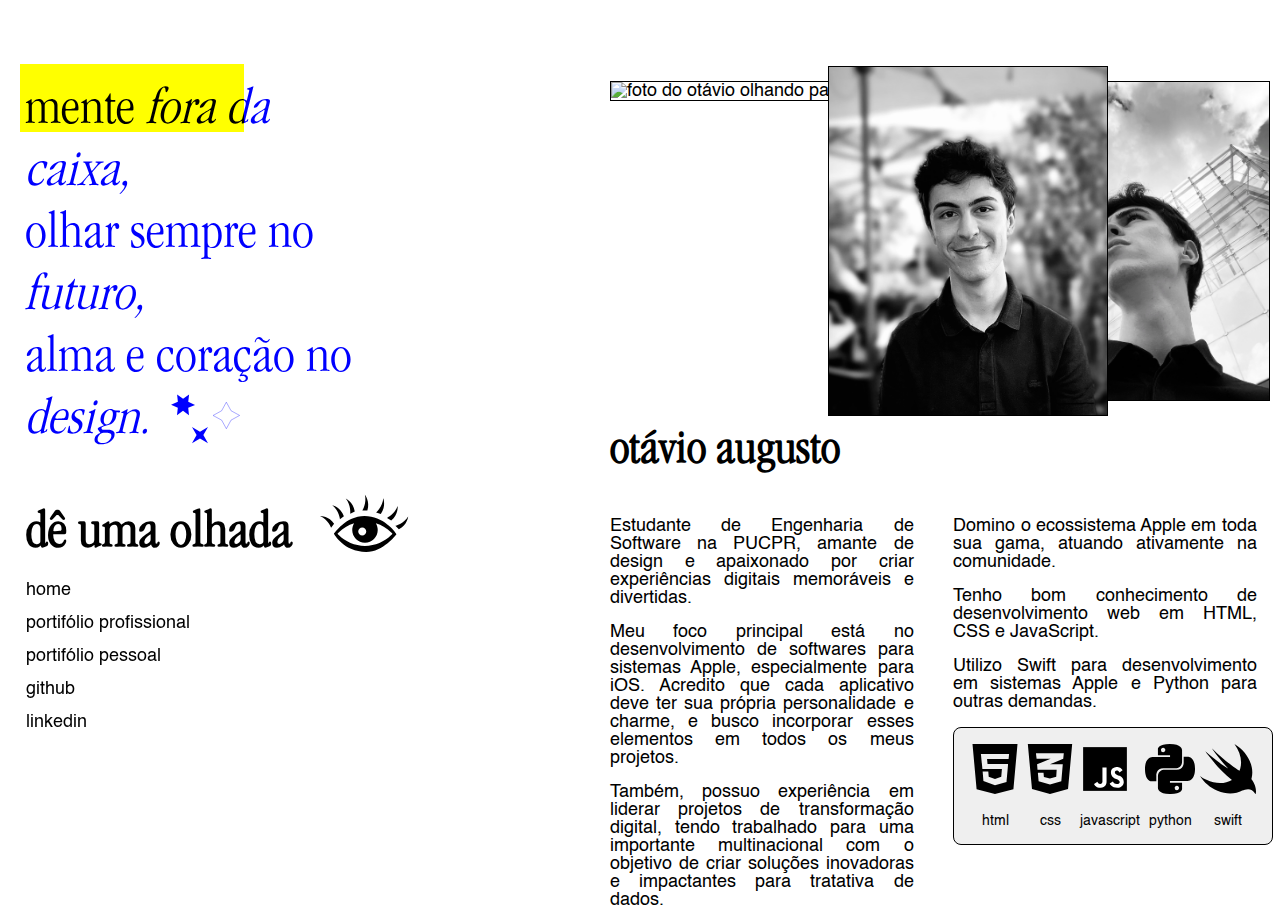
==== index.html @ 3486e1b6 "feat: final setup" ====
<!DOCTYPE html>
<html lang="en">
<head>
    <meta charset="UTF-8">
    <title>Otávio Augusto</title>
    <link rel="stylesheet" href="css/main.css">
</head>
<body>
<section class="main">
    <div class="container">
        <section id="bar">
            <section class="title">
                <div class="container">
                    <div class="square"></div>
                    <h1>mente <i>fora da caixa,</i></h1>
                    <p>olhar sempre no <i>futuro,</i></p>
                    <p>alma e coração no <i>design.</i></p>
                    <img class="ico1" src="images/icons/star_blank.svg" alt="blue star">
                    <img class="ico2" src="images/icons/star_fill.svg" alt="blue star">
                    <img class="ico3" src="images/icons/star_points.svg" alt="blue star">
                </div>
            </section>
            <section class="menu">
                <div class="container">
                    <div>
                        <p>dê uma olhada</p>
                        <div class="eyes">
                            <img id="eye_open" src="images/icons/eye.svg" alt="figura de olho">
                            <img id="eye_closed" src="images/icons/eye_closed.svg" alt="figura de olho">
                        </div>
                    </div>
                    <nav>
                        <ul>
                            <li><a href="index.html">home</a></li>
                            <li><a href="html/projects.html">portifólio profissional</a></li>
                            <li><a href="/html/personal.html">portifólio pessoal</a></li>
                            <li><a href="https://github.com/otavioaugusto-exe">github</a></li>
                            <li><a href="https://www.linkedin.com/in/otavio-augusto-silva/">linkedin</a></li>
                        </ul>
                    </nav>
                </div>
            </section>
        </section>
        <section class="main-content">
            <section class="photos bio">
                <div class="container">
                    <div class="profile_imgr">
                        <img src="/images/main/otavio-piano.png" alt="foto do otávio olhando para o céu">
                    </div>
                    <div class="profile_imgc">
                        <img src="/images/main/otavio.png" alt="foto do otávio">
                    </div>
                    <div class="profile_imgl">
                        <img src="/images/main/otavio-sky.jpeg" alt="foto do otávio trabalhando em seu computador">
                    </div>
                </div>
            </section>
            <section class="details">
                <div class="container">
                    <h2>otávio augusto</h2>
                    <div class="about">
                        <article>
                            <p>Estudante de Engenharia de Software na PUCPR, amante de design e apaixonado por criar experiências digitais
                                memoráveis e divertidas.<p>
                            <p>Meu foco principal está no desenvolvimento de softwares para sistemas Apple, especialmente
                            para iOS. Acredito que cada aplicativo deve ter sua própria personalidade e charme, e busco incorporar
                            esses elementos em todos os meus projetos.</p>
                            <p>Também, possuo experiência em liderar projetos de transformação digital, tendo
                                trabalhado para uma importante multinacional com o objetivo de criar soluções inovadoras e impactantes para
                                tratativa de dados.</p>
                        </article>
                        <article>
                            <p>Domino o ecossistema Apple em toda sua gama, atuando ativamente na comunidade. </p>
                            <p>Tenho bom conhecimento de desenvolvimento web em HTML, CSS e JavaScript.</p>
                            <p>Utilizo Swift para desenvolvimento em sistemas Apple e Python para outras demandas.</p>
                            <div class="pannel">
                                <div>
                                    <img class="ico1" src="images/icons/html.svg" alt="html logo">
                                    <p>html</p>
                                </div>
                                <div>
                                    <img class="ico2" src="images/icons/css.svg" alt="css logo">
                                    <p>css</p>
                                </div>
                                <div>
                                    <img class="ico3" src="images/icons/js.svg" alt="javascript logo">
                                    <p>javascript</p>
                                </div>
                                <div>
                                    <img class="ico4" src="images/icons/python.svg" alt="python logo">
                                    <p>python</p>
                                </div>
                                <div>
                                    <img class="ico5" src="images/icons/swift.svg" alt="swift logo">
                                    <p>swift</p>
                                </div>
                            </div>
                        </article>
                    </div>
                </div>
            </section>
        </section>
    </div>
</section>
</body>
</html>
---- css/main.css ----
@font-face {
    font-family: Helvetica;
    src: url("../fonts/Helvetica.ttf") format("truetype");
}

@font-face {
    font-family: Garamond;
    src: url("../fonts/Garamond.otf") format("opentype");
}

* {
    box-sizing: border-box;
    margin: 0;
    padding: 0;
    font-family: "Helvetica", sans-serif;
    font-size: 18px;
    list-style: none;
}

.container {
    margin: 0 auto;
    max-width: 1366px;
    width: 100%;
    position: relative;
}

#bar, #details_bar {
    position: fixed;
}

#details_bar .container{
    width: 25vw;
    min-width: 300px;
}

.main{
    margin-top: 56px;
}

.main .container{
    display: flex;
    justify-content: space-between;
}

.menu {
    position: sticky;
}

.prefoot {
    margin-bottom: 122px;
}

.menu .container {
    padding: 26px;
    display: block;
}

.menu p {
    font-family: Garamond, "Times New Roman", Times, serif;
    font-weight: bold;
    font-size: 52px;
}

.menu ul li {
    margin-top: 15px;
}

a {
    text-decoration: none;
    color: black;

}

.menu ul li a {
    padding: 0.3rem 4rem 0.3rem 0;
}

.menu ul li a:hover {
    color: blue;
    mix-blend-mode: darken;
}

.menu.proj ul li a:hover {
    color: #6700e5;
    mix-blend-mode: darken;

}

.menu.pessoal ul li a:hover {
    color: #de0000;
    mix-blend-mode: darken;
}

.menu img {
    height: 122px;
    position: absolute;
    top: 0;
    left: 315px;
}

.main-content{
    margin-left: 600px;
    display: block;
    max-height: 800px;
    padding: 10px;
}

.main-content.details{
    margin-left: 300px;
    max-height: 1000px;
    margin-bottom: 20vw;
}

.main-content.details.title{
    margin-bottom: 5vw;
}

.container .main-content {
    padding: 10px;
    width: 750px;
    min-width: 600px;
}

.container .main-content.details {
    padding: 10px;
    width: 70%;
    min-width: 600px;
}

.main-content.proj, .main-content.pessoal {
    margin-top: 60px;
    max-height: max-content;
}

.title {
    width: 75%;
    min-width: 400px;
    max-width: 630px;
}

.title .container{
    padding: 25px;
    display: block;
}

.title h1, .title p, .title i{
    font-family: Garamond, sans-serif;
    font-weight: lighter;
    font-size: 52px;
    mix-blend-mode: darken;
    color: #0000FFFF;
}

.title img{
    height: 8%;
    position: absolute;
}

.title .ico1{
    top: 82%;
    right: 40%;
}

.title .ico2{
    top: 88%;
    right: 48%;
}

.title .ico3{
    top: 78%;
    right: 50%;
}

#eye_closed {
    display: none;
}

.eyes:hover #eye_open {
    display: none;
}

.eyes:hover #eye_closed{
    display: block;
}

.title.proj h1, .title.proj i, .title.proj p{
    color: #6700e5;
}

.title.pessoal h1, .title.pessoal i, .title.pessoal p{
    color: #de0000;
}

.square {
    background-color: yellow;
    width: 56%;
    height: 16%;
    position: absolute;
    left: 5%;
    top: 2%;
    z-index: -1;
}
.square.proj {
    background-color: #22ff00;
}

.square.pessoal {
    background-color: #00d9ff;
}


.photos.bio .container {
    min-height: 350px ;
    width: 100%;
}

.photos {
    min-height: max-content ;
    width: 100%;
    /*overflow: hidden;*/
}

.photos.proj .container {
    display: flex;
    justify-content: space-evenly;
    width: 100%;
}

.photos.proj .projico {
    border: 1px solid white;
}

.photos.proj .onlyphoto img {
    width: 100%;
    object-fit: cover;
    max-height: 60vh;
}

.photos.details img  {
    width: 100%;
    min-height: 600px;
    height: 100%;
    object-fit: cover;
    border: 1px solid black;
}

.photos.proj img {
    margin-top: 1px;
    width: 33%;
    object-fit: cover;
    border: 1px solid black;
}

.photos.pessoal img {
    margin-top: 1px;
    width: 49%;
    object-fit: cover;
    border: 1px solid black;
}

.profile_imgl {
    position: absolute;
    right: 0;
    top: 15px;
}

.profile_imgc {
    position: absolute;
    top: 0;
    left: 33%;
    z-index: 1;
}

.profile_imgr {
    position: absolute;
    top: 15px;
    left: 0;
}

.profile_imgl img, .profile_imgr img {
    height: 320px;
    border: 1px solid black;

}

.profile_imgc img {
    height: 350px;
    border: 1px solid black;

}

.details .container{
    margin-top: 10px;
    display: block;
    background-color: white;
}

.details h2, .details a,  #details_bar .pessoal a {
    font-family: Garamond, "Times New Roman", Times, serif;
    font-weight: bold;
    font-size: 46px;
    color: black;
}

.details a {
    text-decoration: none;
}

.proj .details a:hover {
    color: #6700e5;
}

.pessoal .details a:hover,  #details_bar .pessoal a:hover{
    color: #de0000;
}

.about {
    margin-top: 20px;
    display: flex;
    /*justify-content: space-between;*/
}

.about article {
    min-width: 46%;
    margin-right: 6%;
}

.about article a {
    margin-top: 22px;
    font-size: 22px;
    font-family: Helvetica, Arial, sans-serif;
}

.about article p {
    margin-top: 16px;
    text-align: justify;
}

.pannel {
    background-color: #efefef;
    border: 1px solid black ;
    border-radius: 8px;
    padding: 16px;
    justify-content: space-between;
    display: flex;
    margin-top: 16px;
    min-width: 320px;
}

.pannel img {
    height: 50px;
}

.pannel div p{
    text-align: center;
    font-size: 0.8rem;
}
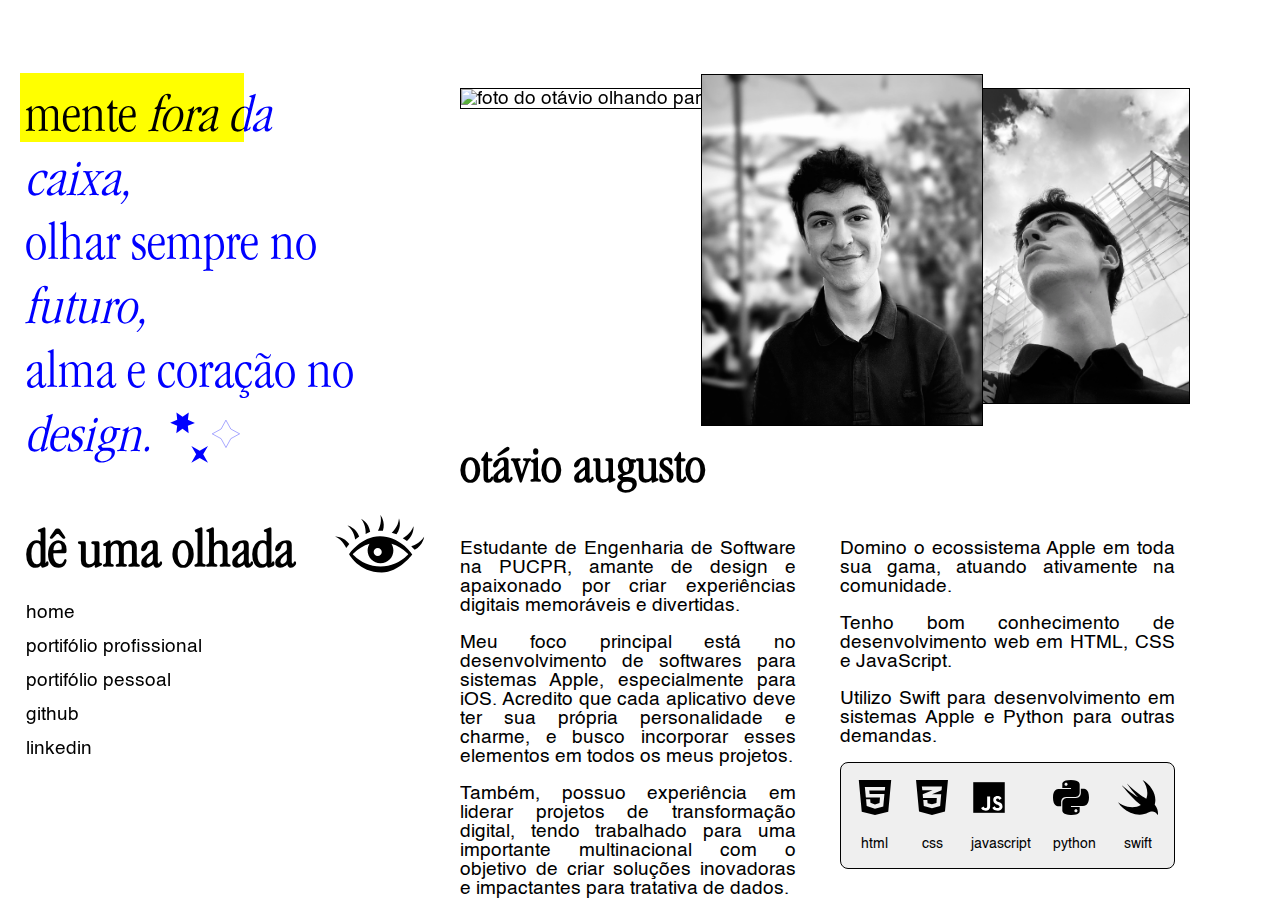
==== commit 5261b4eb: "refactor: better css implementation" ====
--- a/index.html
+++ b/index.html
@@ -9,9 +9,9 @@
 <section class="main">
     <div class="container">
         <section id="bar">
-            <section class="title">
+            <section class="title home">
                 <div class="container">
-                    <div class="square"></div>
+                    <div class="square home"></div>
                     <h1>mente <i>fora da caixa,</i></h1>
                     <p>olhar sempre no <i>futuro,</i></p>
                     <p>alma e coração no <i>design.</i></p>
@@ -20,7 +20,7 @@
                     <img class="ico3" src="images/icons/star_points.svg" alt="blue star">
                 </div>
             </section>
-            <section class="menu">
+            <section class="menu home">
                 <div class="container">
                     <div>
                         <p>dê uma olhada</p>
--- a/css/main.css
+++ b/css/main.css
@@ -6,6 +6,15 @@
 @font-face {
     font-family: Garamond;
     src: url("../fonts/Garamond.otf") format("opentype");
+}
+
+:root {
+    --home-theme: blue;
+    --home-theme-second: yellow;
+    --projects-theme: #6700e5;
+    --projects-theme-second: #22ff00;
+    --personal-theme: #de0000;
+    --personal-theme-second: #00d9ff;
 }
 
 * {
@@ -13,7 +22,7 @@
     margin: 0;
     padding: 0;
     font-family: "Helvetica", sans-serif;
-    font-size: 18px;
+    font-size: 1.1rem;
     list-style: none;
 }
 
@@ -23,7 +32,7 @@
     width: 100%;
     position: relative;
 }
-
+/*FIXA A BAR NA POSIÇÃO NO CANTO ESQUERDO*/
 #bar, #details_bar {
     position: fixed;
 }
@@ -33,76 +42,173 @@
     min-width: 300px;
 }
 
+.prefoot {
+    margin-bottom: 122px;
+}
+
 .main{
-    margin-top: 56px;
-}
-
+    margin-top: 5%;
+}
+
+/*PRA DESKTOP DEIXA MENU DO LADO DO CONTEÚDO*/
 .main .container{
     display: flex;
     justify-content: space-between;
 }
 
+/*REVER ISSO*/
 .menu {
     position: sticky;
 }
 
-.prefoot {
-    margin-bottom: 122px;
-}
-
+/*LINKS FICAM UM EMBAIXO DO OUTRO*/
 .menu .container {
-    padding: 26px;
-    display: block;
-}
-
+    padding: 5%;
+    display: block;
+}
+
+/*"TITULO DÊ UMA OLHADA"*/
 .menu p {
     font-family: Garamond, "Times New Roman", Times, serif;
     font-weight: bold;
-    font-size: 52px;
-}
-
+    font-size: 3rem;
+}
+
+/*ESPAÇO ENTRE OS LINKS DO MENU*/
 .menu ul li {
     margin-top: 15px;
 }
 
+/*ESTILO DOS LINKS*/
 a {
     text-decoration: none;
     color: black;
-
 }
 
 .menu ul li a {
     padding: 0.3rem 4rem 0.3rem 0;
 }
 
-.menu ul li a:hover {
-    color: blue;
+/*HOVER DOS LINKS NAS DIFERENTES SESSÕES*/
+.menu.home ul li a:hover {
+    color: var(--home-theme);
+}
+
+.menu.projects ul li a:hover {
+    color: var(--projects-theme);
+}
+
+.menu.personal ul li a:hover {
+    color: var(--personal-theme);
+}
+
+/*TAMANHO DO TITLE DENTRO DO BAR*/
+.title {
+    width: 75%;
+    min-width: 400px;
+    max-width: 630px;
+}
+
+.title .container{
+    padding: 25px;
+    display: block;
+}
+
+/*DEFINE O TITULO DAS SESSÕES*/
+.title h1, .title p, .title i{
+    font-family: Garamond, sans-serif;
+    font-weight: lighter;
+    font-size: 3rem;
+    /*pode ser 52px*/
     mix-blend-mode: darken;
 }
 
-.menu.proj ul li a:hover {
-    color: #6700e5;
-    mix-blend-mode: darken;
-
-}
-
-.menu.pessoal ul li a:hover {
-    color: #de0000;
-    mix-blend-mode: darken;
-}
-
-.menu img {
-    height: 122px;
+.title.home h1, .title.home i, .title.home p{
+    color: var(--home-theme);
+}
+
+.title.projects h1, .title.projects i, .title.projects p{
+    color: var(--projects-theme);
+}
+
+.title.personal h1, .title.personal i, .title.personal p{
+    color: var(--personal-theme);
+}
+
+/*DEFINE TAMANHO DAS ESTRELAS DA HOME*/
+.title img{
+    height: 8%;
+    position: absolute;
+}
+/*DEFINE LOCALIZAÇÃO DAS ESTRELAS DENTRO DO TITLE*/
+.title .ico1{
+    top: 82%;
+    right: 40%;
+}
+
+.title .ico2{
+    top: 88%;
+    right: 48%;
+}
+
+.title .ico3{
+    top: 78%;
+    right: 50%;
+}
+/*DEFINE A ABERTURA E FECHAMENTO DO OLHO*/
+.eyes img {
+    height: 7rem;
     position: absolute;
     top: 0;
-    left: 315px;
+    left: 330px
+}
+
+#eye_closed {
+    display: none;
+}
+
+.eyes:hover #eye_open {
+    display: none;
+}
+
+.eyes:hover #eye_closed{
+    display: block;
+}
+
+/*LINHA DE MARCA-TEXTO NO TITULO*/
+.square {
+    width: 56%;
+    height: 16%;
+    position: absolute;
+    left: 5%;
+    top: 2%;
+    z-index: -1;
+}
+
+/*ESTILIZAÇÃO DO MARCA-TEXTO NAS SESSÕES*/
+.square.home {
+    background-color: var(--home-theme-second);;
+}
+
+.square.personal {
+    background-color: var(--personal-theme-second);
+}
+
+.square.projects {
+    background-color: var(--projects-theme-second);
 }
 
 .main-content{
-    margin-left: 600px;
     display: block;
     max-height: 800px;
     padding: 10px;
+    margin-left: max(35vw, 450px);
+}
+
+.container .main-content {
+    padding: 10px;
+    width: 750px;
+    min-width: 600px;
 }
 
 .main-content.details{
@@ -115,125 +221,75 @@
     margin-bottom: 5vw;
 }
 
-.container .main-content {
-    padding: 10px;
-    width: 750px;
-    min-width: 600px;
-}
-
 .container .main-content.details {
     padding: 10px;
     width: 70%;
     min-width: 600px;
 }
 
-.main-content.proj, .main-content.pessoal {
-    margin-top: 60px;
+.main-content.projects, .main-content.personal {
+    margin-top: 40px;
     max-height: max-content;
 }
 
-.title {
-    width: 75%;
-    min-width: 400px;
-    max-width: 630px;
-}
-
-.title .container{
-    padding: 25px;
-    display: block;
-}
-
-.title h1, .title p, .title i{
-    font-family: Garamond, sans-serif;
-    font-weight: lighter;
-    font-size: 52px;
-    mix-blend-mode: darken;
-    color: #0000FFFF;
-}
-
-.title img{
-    height: 8%;
-    position: absolute;
-}
-
-.title .ico1{
-    top: 82%;
-    right: 40%;
-}
-
-.title .ico2{
-    top: 88%;
-    right: 48%;
-}
-
-.title .ico3{
-    top: 78%;
-    right: 50%;
-}
-
-#eye_closed {
-    display: none;
-}
-
-.eyes:hover #eye_open {
-    display: none;
-}
-
-.eyes:hover #eye_closed{
-    display: block;
-}
-
-.title.proj h1, .title.proj i, .title.proj p{
-    color: #6700e5;
-}
-
-.title.pessoal h1, .title.pessoal i, .title.pessoal p{
-    color: #de0000;
-}
-
-.square {
-    background-color: yellow;
-    width: 56%;
-    height: 16%;
-    position: absolute;
-    left: 5%;
-    top: 2%;
-    z-index: -1;
-}
-.square.proj {
-    background-color: #22ff00;
-}
-
-.square.pessoal {
-    background-color: #00d9ff;
-}
-
-
+/*CONJUNTO DE 3 FOTOS NA HOME*/
 .photos.bio .container {
-    min-height: 350px ;
-    width: 100%;
-}
-
+    min-height: 20rem;
+    width: 100%;
+}
+
+.profile_imgl {
+    position: absolute;
+    right: 0;
+    top: 1.5vh;
+}
+
+.profile_imgc {
+    position: absolute;
+    top: 0;
+    left: 33%;
+    z-index: 1;
+}
+
+.profile_imgr {
+    position: absolute;
+    left: 0;
+    top: 1.5vh;
+}
+
+.profile_imgl img, .profile_imgr img {
+    height: 18rem;
+    border: 1px solid black;
+}
+
+.profile_imgc img {
+    height: 20rem;
+    border: 1px solid black;
+}
+
+/*PHOTOS DOS CONTEÚDOS DE ARTIGOS*/
 .photos {
     min-height: max-content ;
     width: 100%;
-    /*overflow: hidden;*/
-}
-
-.photos.proj .container {
+}
+
+.photos.projects img {
+    width: 33%;
+    object-fit: cover;
+    border: 1px solid black;
+}
+
+.photos.projects .container {
     display: flex;
     justify-content: space-evenly;
     width: 100%;
 }
 
-.photos.proj .projico {
-    border: 1px solid white;
-}
-
-.photos.proj .onlyphoto img {
+.photos .onlyphoto.projects img, .photos .onlyphoto.personal img {
     width: 100%;
     object-fit: cover;
     max-height: 60vh;
+    border: 1px solid black;
 }
 
 .photos.details img  {
@@ -244,61 +300,24 @@
     border: 1px solid black;
 }
 
-.photos.proj img {
-    margin-top: 1px;
-    width: 33%;
-    object-fit: cover;
-    border: 1px solid black;
-}
-
-.photos.pessoal img {
+.photos.personal img {
     margin-top: 1px;
     width: 49%;
     object-fit: cover;
     border: 1px solid black;
 }
 
-.profile_imgl {
-    position: absolute;
-    right: 0;
-    top: 15px;
-}
-
-.profile_imgc {
-    position: absolute;
-    top: 0;
-    left: 33%;
-    z-index: 1;
-}
-
-.profile_imgr {
-    position: absolute;
-    top: 15px;
-    left: 0;
-}
-
-.profile_imgl img, .profile_imgr img {
-    height: 320px;
-    border: 1px solid black;
-
-}
-
-.profile_imgc img {
-    height: 350px;
-    border: 1px solid black;
-
-}
-
 .details .container{
-    margin-top: 10px;
+    margin-top: 2%;
     display: block;
     background-color: white;
 }
 
-.details h2, .details a,  #details_bar .pessoal a {
+/*FONTE ESTILO JORNAL PARA TITULOS*/
+.details h2, .details a,  #details_bar .personal a {
     font-family: Garamond, "Times New Roman", Times, serif;
     font-weight: bold;
-    font-size: 46px;
+    font-size: 2.8rem;
     color: black;
 }
 
@@ -306,14 +325,16 @@
     text-decoration: none;
 }
 
-.proj .details a:hover {
+/*HOVER DOS LINKS DOS ARTIGOS*/
+.projects .details a:hover {
     color: #6700e5;
 }
 
-.pessoal .details a:hover,  #details_bar .pessoal a:hover{
+.personal .details a:hover,  #details_bar .personal a:hover{
     color: #de0000;
 }
 
+/*DEFINE OS ESTILIZACÃO PARAGRÁFOS DO ABOUT*/
 .about {
     margin-top: 20px;
     display: flex;
@@ -325,33 +346,34 @@
     margin-right: 6%;
 }
 
+.about article p {
+    margin-top: 2vh;
+    text-align: justify;
+}
+
 .about article a {
     margin-top: 22px;
     font-size: 22px;
     font-family: Helvetica, Arial, sans-serif;
 }
 
-.about article p {
-    margin-top: 16px;
-    text-align: justify;
-}
-
+/*PAINEL DE TECNOLOGIAS TRABALHADAS*/
 .pannel {
-    background-color: #efefef;
+    display: flex;
+    justify-content: space-between;
+    margin-top: 5%;
+    min-width: 30%;
+    padding: 5%;
     border: 1px solid black ;
     border-radius: 8px;
-    padding: 16px;
-    justify-content: space-between;
-    display: flex;
-    margin-top: 16px;
-    min-width: 320px;
+    background-color: #efefef;
 }
 
 .pannel img {
-    height: 50px;
+    height: 2rem;
 }
 
 .pannel div p{
+    font-size: 0.8rem;
     text-align: center;
-    font-size: 0.8rem;
-}
+}
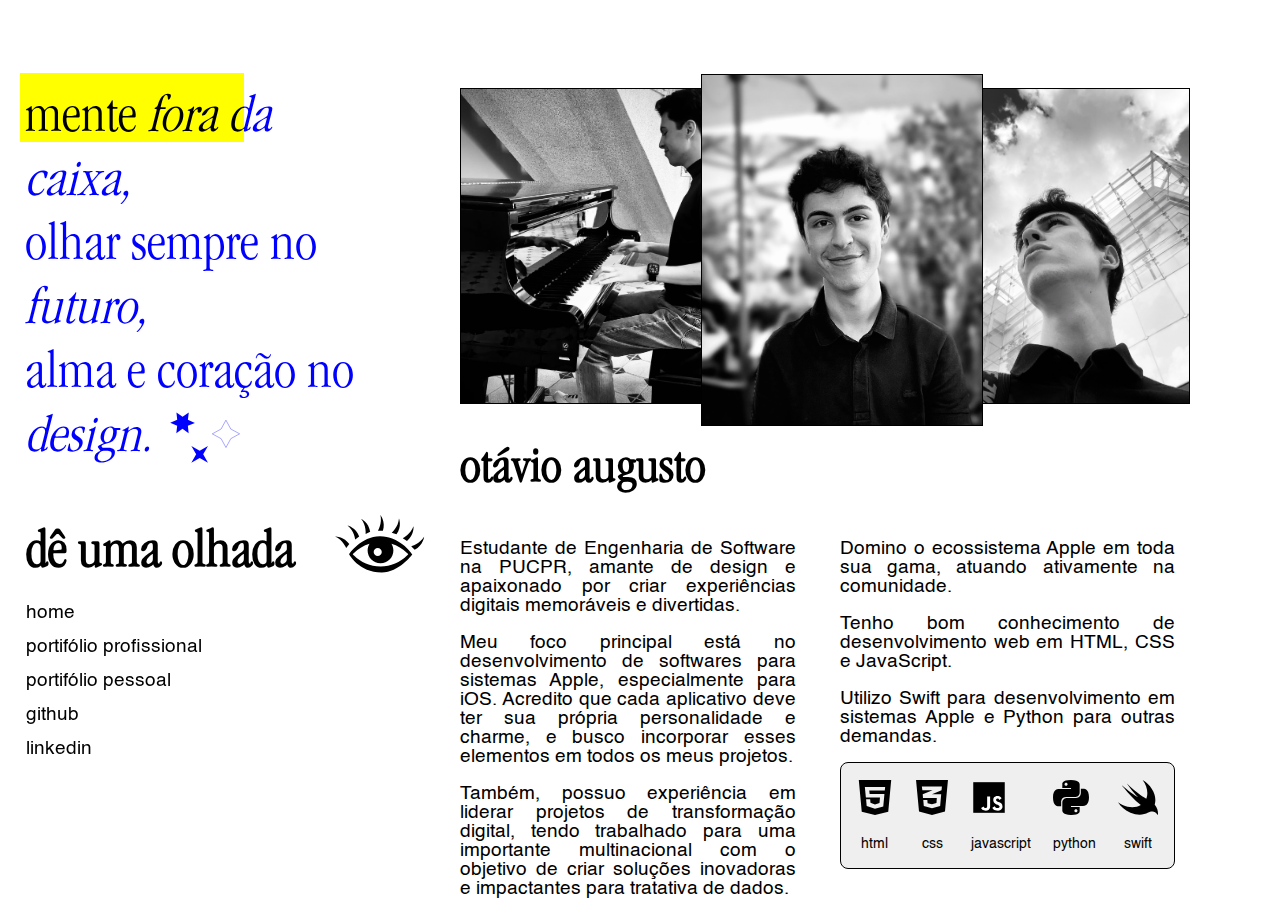
==== commit 6655e10d: "chore: change images file source" ====
--- a/index.html
+++ b/index.html
@@ -2,6 +2,7 @@
 <html lang="en">
 <head>
     <meta charset="UTF-8">
+    <meta name="viewport" content="width=device-width, initial-scale=1.0">
     <title>Otávio Augusto</title>
     <link rel="stylesheet" href="css/main.css">
 </head>
@@ -45,7 +46,7 @@
             <section class="photos bio">
                 <div class="container">
                     <div class="profile_imgr">
-                        <img src="/images/main/otavio-piano.png" alt="foto do otávio olhando para o céu">
+                        <img src="/images/personal/otavio-piano1.png" alt="foto do otávio olhando para o céu">
                     </div>
                     <div class="profile_imgc">
                         <img src="/images/main/otavio.png" alt="foto do otávio">
--- a/css/main.css
+++ b/css/main.css
@@ -377,3 +377,116 @@
     font-size: 0.8rem;
     text-align: center;
 }
+
+/* Adaptação para dispositivos móveis */
+@media (max-width: 480px) {
+    * {
+        font-size: 1rem;
+    }
+
+    .container {
+        padding: 10px;
+        max-width: 100%;
+    }
+
+    .main {
+        margin-top: 10px;
+    }
+
+    .main .container {
+        flex-direction: column;
+    }
+
+    .main-content, .main-content.details {
+        margin-left: 0;
+        max-height: none;
+        padding: 5px;
+    }
+
+    .container .main-content {
+        padding: 5px;
+        width: 90vw;
+        min-width: 100px;
+    }
+
+    .title {
+        max-width: 70vw;
+        min-width: 0;
+    }
+
+    .title h1, .title p, .title i {
+        font-size: 2rem;
+    }
+
+    #bar, #details_bar {
+        position: relative;
+    }
+
+    #details_bar .container {
+        width: 100%;
+        min-width: auto;
+    }
+
+    .menu p {
+        font-size: 2rem;
+    }
+
+    .eyes img{
+        left: 60vw;
+    }
+
+    .profile_imgc img {
+
+    }
+
+    .photos .container {
+        display: flex;
+        flex-direction: row;
+    }
+
+    .photos.projects img {
+        width: 33%;
+        margin-bottom: 10px;
+    }
+
+    .photos.details {
+        max-width: 90vw;
+        max-height: max-content;
+        overflow: hidden;
+    }
+
+    .photos.details img  {
+        min-height: auto;
+        object-fit: contain;
+    }
+
+    .profile_imgl img, .profile_imgr img {
+        height: 12rem;
+    }
+
+    .profile_imgc img {
+        height: 14rem;
+    }
+
+    .details h2, .details a {
+        font-size: 2rem;
+    }
+
+    .pannel {
+        display: flex;
+        flex-direction: column;
+        max-width: 100%;
+    }
+
+    .pannel div {
+        display: flex;
+        margin-top: 2vh;
+        justify-content: left;
+        margin-left: 5vw;
+    }
+
+    .pannel img {
+        margin-right: 5vw;
+    }
+}
+
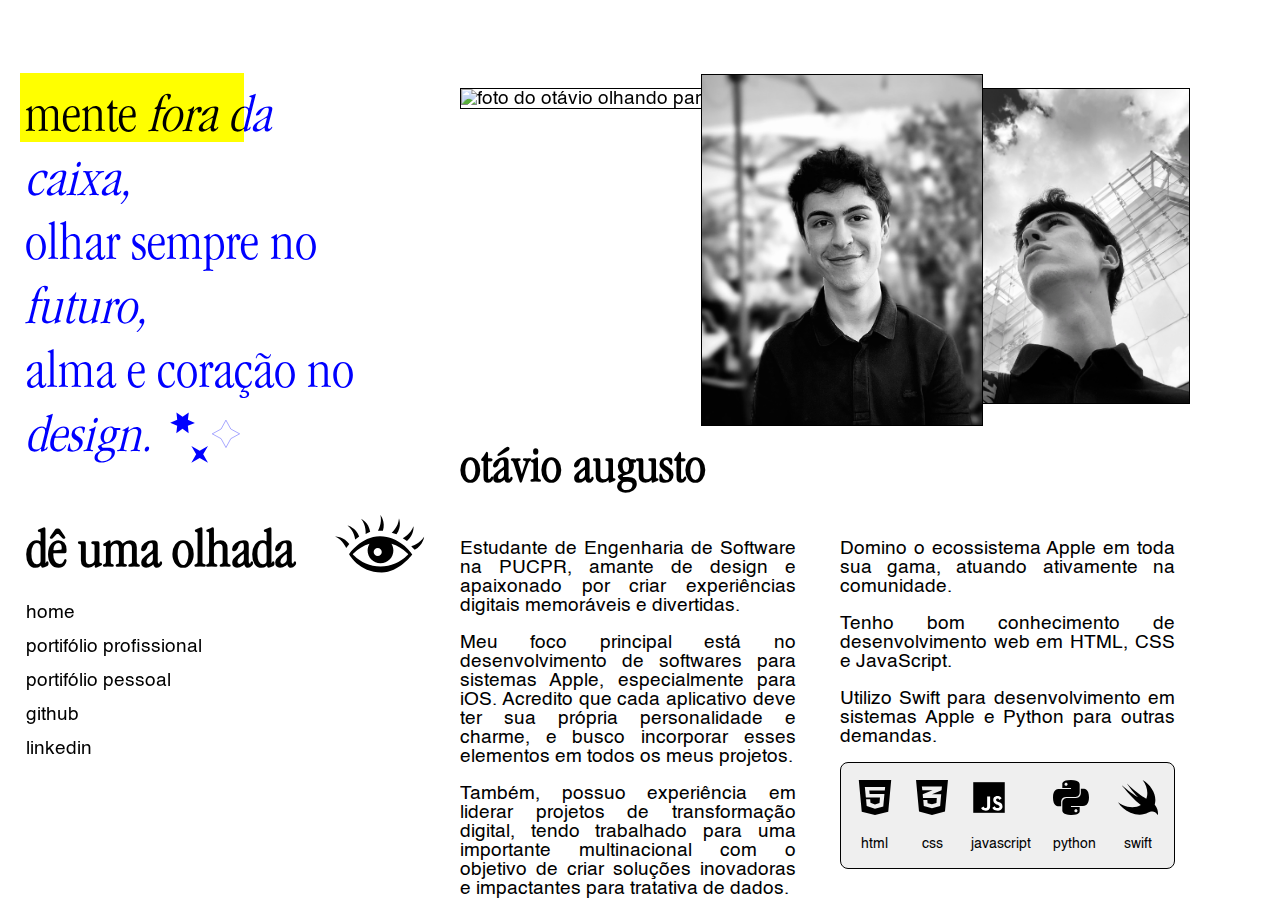
==== commit b564860b: "feat: change index left-photo" ====
--- a/index.html
+++ b/index.html
@@ -46,7 +46,7 @@
             <section class="photos bio">
                 <div class="container">
                     <div class="profile_imgr">
-                        <img src="/images/personal/otavio-piano1.png" alt="foto do otávio olhando para o céu">
+                        <img src="/images/personal/otavio-piano2.jpg" alt="foto do otávio olhando para o céu">
                     </div>
                     <div class="profile_imgc">
                         <img src="/images/main/otavio.png" alt="foto do otávio">
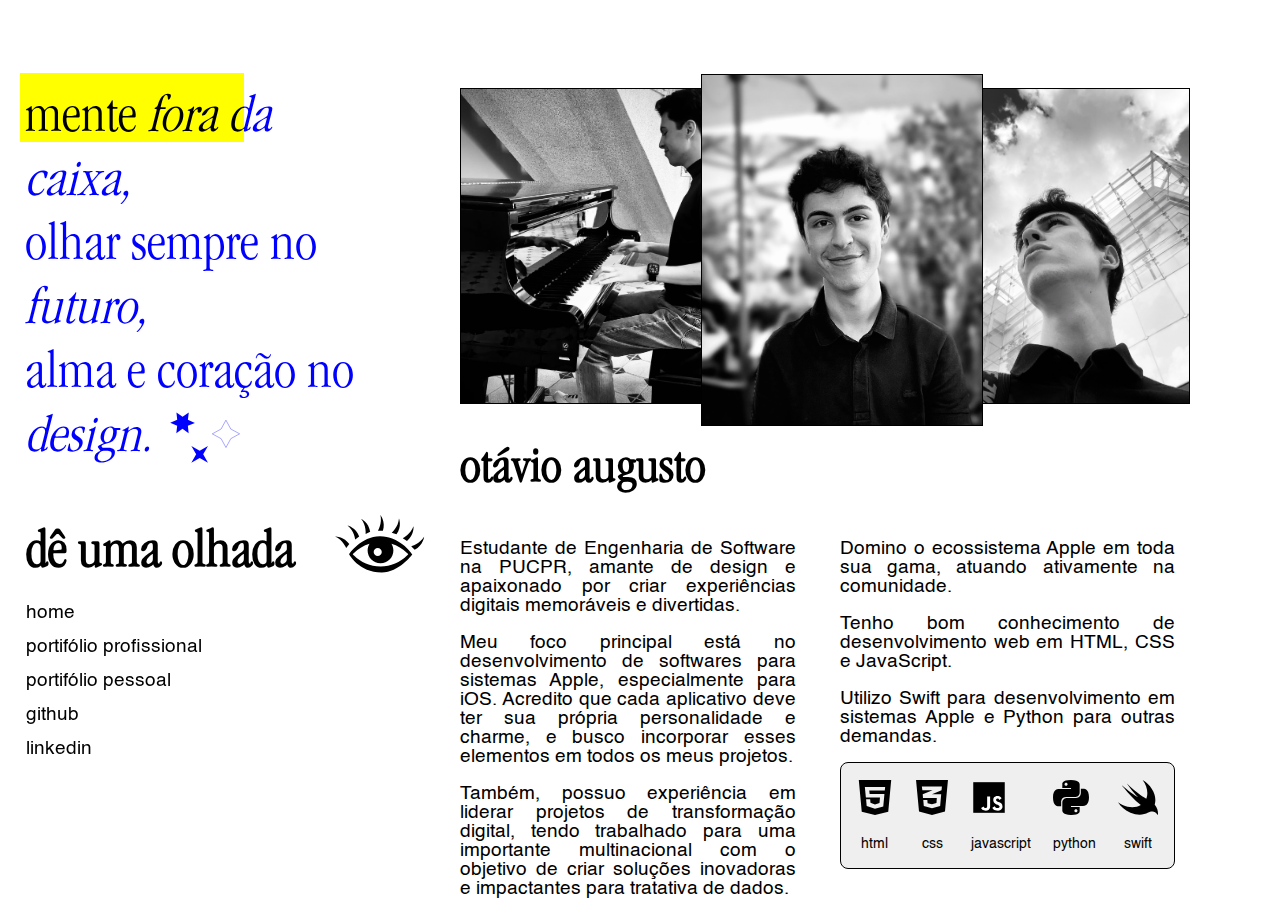
==== commit ab7eaae4: "fix: index image bug" ====
--- a/index.html
+++ b/index.html
@@ -46,13 +46,13 @@
             <section class="photos bio">
                 <div class="container">
                     <div class="profile_imgr">
-                        <img src="/images/personal/otavio-piano2.jpg" alt="foto do otávio olhando para o céu">
+                        <img src="/images/personal/otavio-piano.png" alt="foto do otávio tocando piano">
                     </div>
                     <div class="profile_imgc">
                         <img src="/images/main/otavio.png" alt="foto do otávio">
                     </div>
                     <div class="profile_imgl">
-                        <img src="/images/main/otavio-sky.jpeg" alt="foto do otávio trabalhando em seu computador">
+                        <img src="/images/main/otavio-sky.jpeg" alt="foto do otávio olhando para o céu">
                     </div>
                 </div>
             </section>
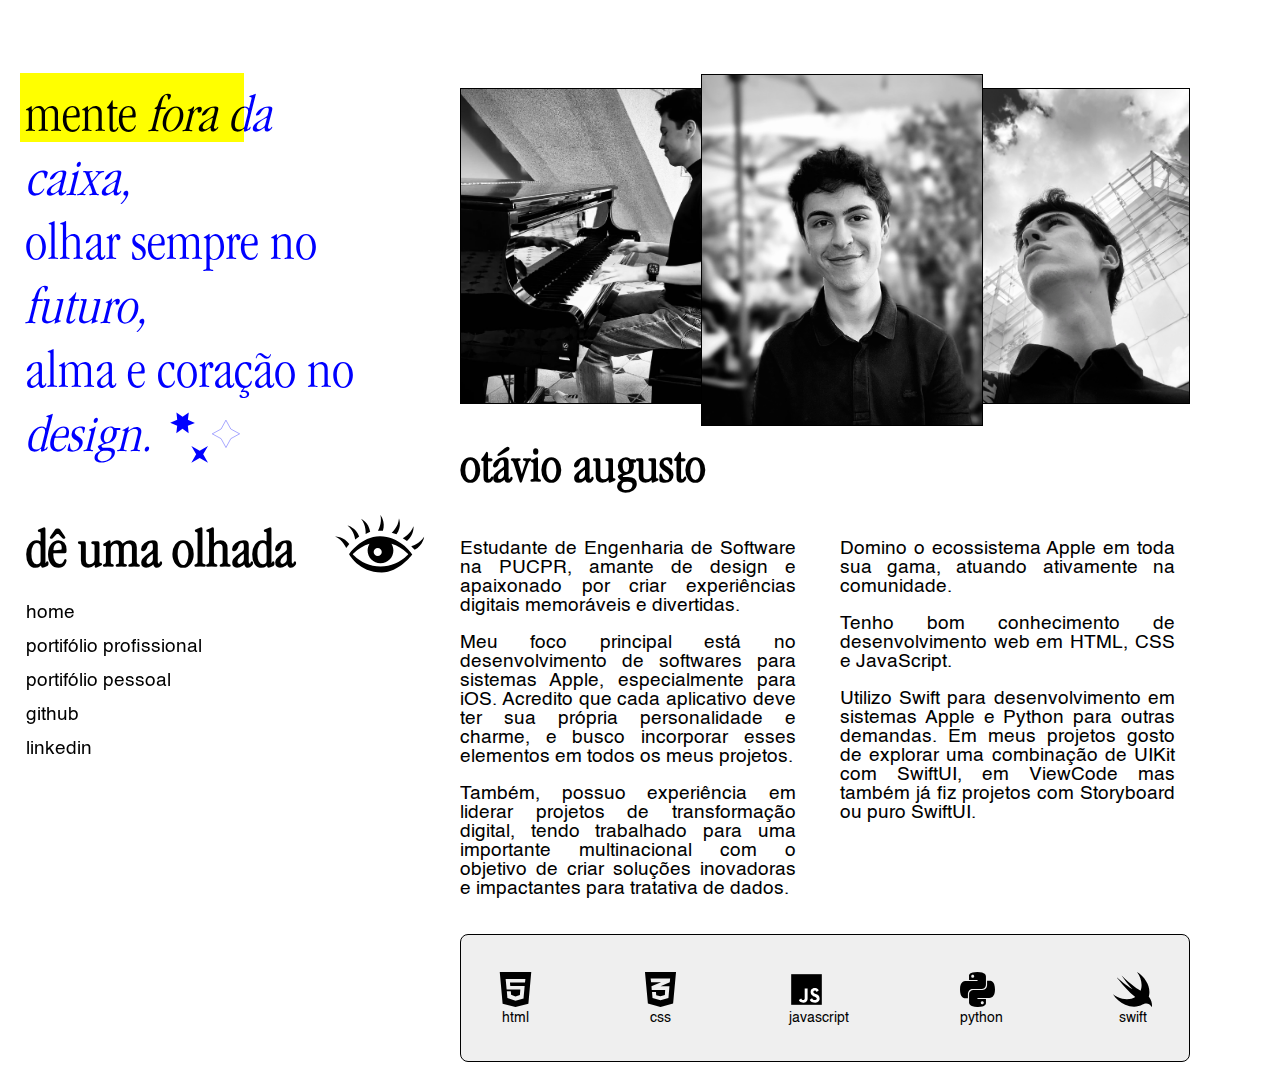
==== commit 5dd97c97: "feat: better home look" ====
--- a/index.html
+++ b/index.html
@@ -73,30 +73,33 @@
                         <article>
                             <p>Domino o ecossistema Apple em toda sua gama, atuando ativamente na comunidade. </p>
                             <p>Tenho bom conhecimento de desenvolvimento web em HTML, CSS e JavaScript.</p>
-                            <p>Utilizo Swift para desenvolvimento em sistemas Apple e Python para outras demandas.</p>
-                            <div class="pannel">
-                                <div>
-                                    <img class="ico1" src="images/icons/html.svg" alt="html logo">
-                                    <p>html</p>
-                                </div>
-                                <div>
-                                    <img class="ico2" src="images/icons/css.svg" alt="css logo">
-                                    <p>css</p>
-                                </div>
-                                <div>
-                                    <img class="ico3" src="images/icons/js.svg" alt="javascript logo">
-                                    <p>javascript</p>
-                                </div>
-                                <div>
-                                    <img class="ico4" src="images/icons/python.svg" alt="python logo">
-                                    <p>python</p>
-                                </div>
-                                <div>
-                                    <img class="ico5" src="images/icons/swift.svg" alt="swift logo">
-                                    <p>swift</p>
-                                </div>
-                            </div>
+                            <p>Utilizo Swift para desenvolvimento em sistemas Apple e Python para outras demandas.
+                            Em meus projetos gosto de explorar uma combinação de UIKit com SwiftUI, em ViewCode mas
+                                também já fiz projetos com Storyboard ou puro SwiftUI.</p>
                         </article>
+
+                    </div>
+                    <div class="pannel">
+                        <div>
+                            <img class="ico1" src="images/icons/html.svg" alt="html logo">
+                            <p>html</p>
+                        </div>
+                        <div>
+                            <img class="ico2" src="images/icons/css.svg" alt="css logo">
+                            <p>css</p>
+                        </div>
+                        <div>
+                            <img class="ico3" src="images/icons/js.svg" alt="javascript logo">
+                            <p>javascript</p>
+                        </div>
+                        <div>
+                            <img class="ico4" src="images/icons/python.svg" alt="python logo">
+                            <p>python</p>
+                        </div>
+                        <div>
+                            <img class="ico5" src="images/icons/swift.svg" alt="swift logo">
+                            <p>swift</p>
+                        </div>
                     </div>
                 </div>
             </section>
--- a/css/main.css
+++ b/css/main.css
@@ -54,6 +54,8 @@
 .main .container{
     display: flex;
     justify-content: space-between;
+    padding-bottom: 2%;
+
 }
 
 /*REVER ISSO*/
@@ -482,7 +484,7 @@
         display: flex;
         margin-top: 2vh;
         justify-content: left;
-        margin-left: 5vw;
+        margin-left: 25vw;
     }
 
     .pannel img {
